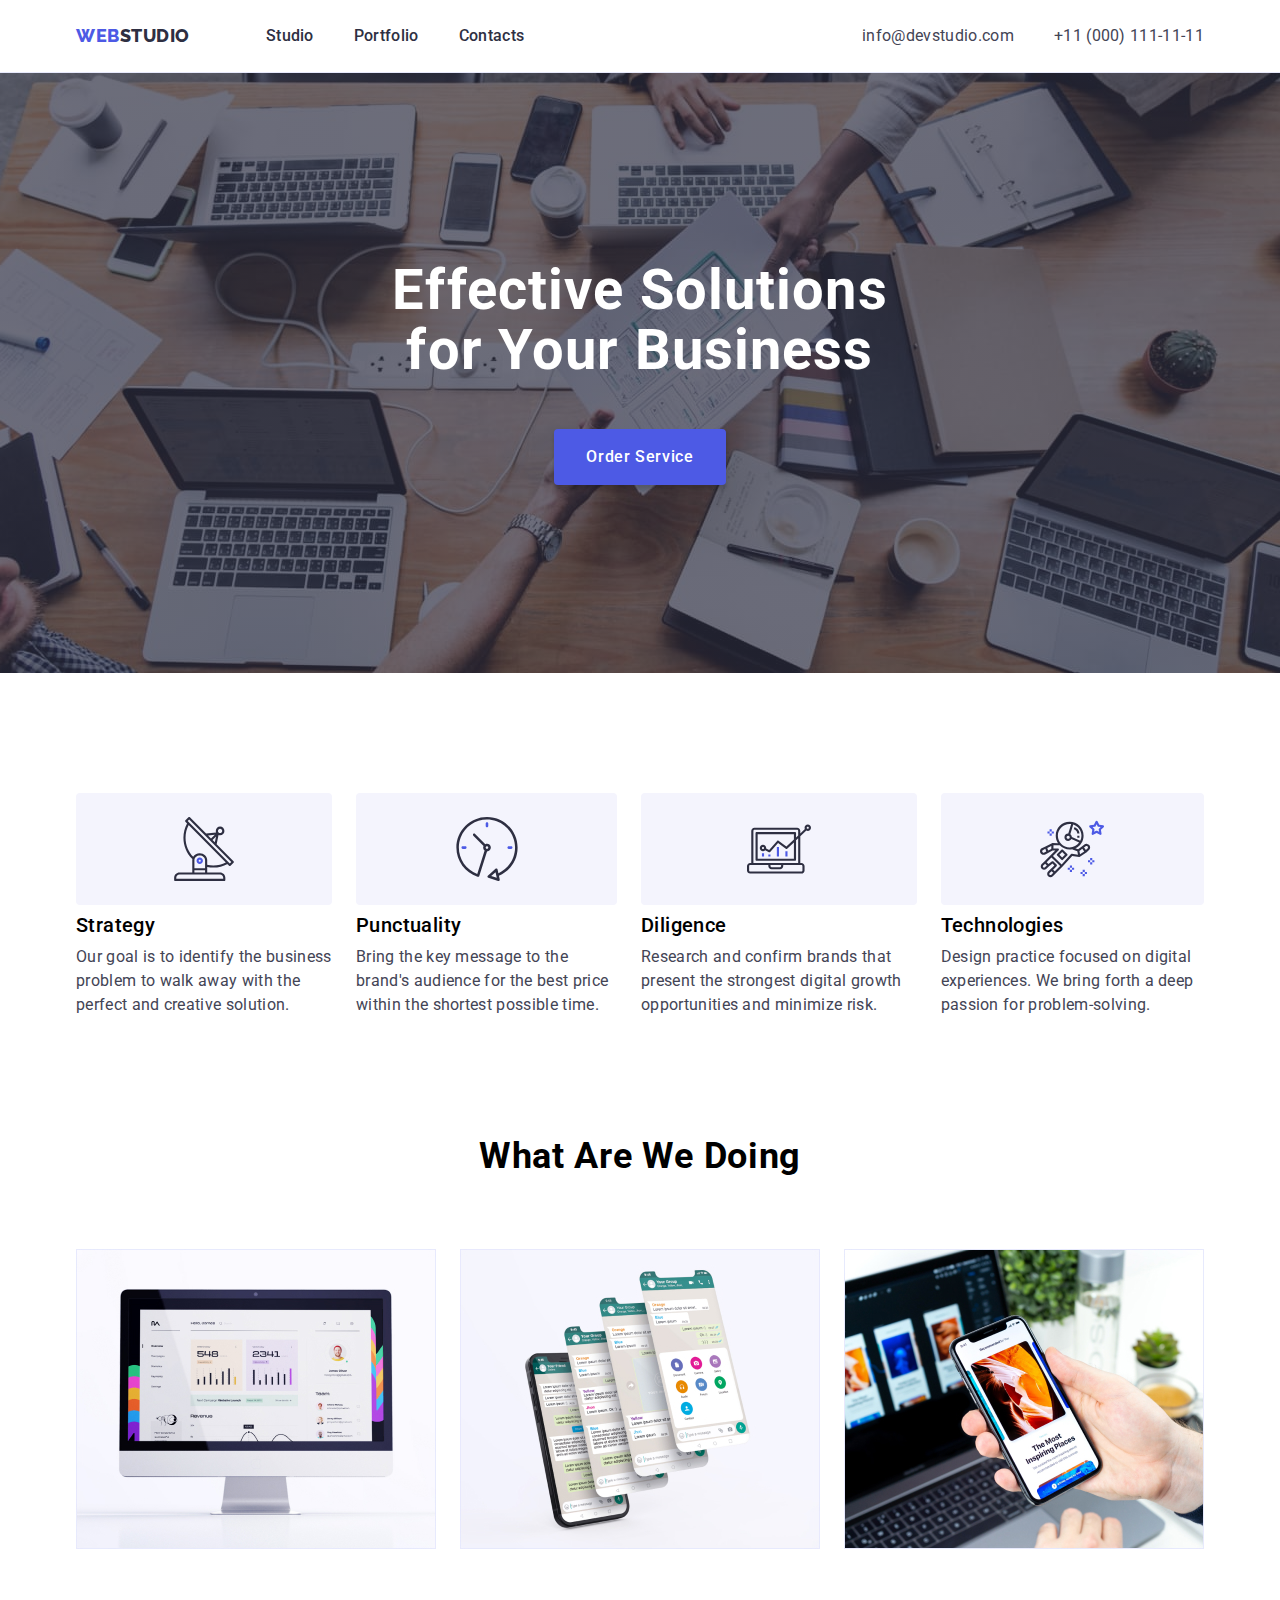
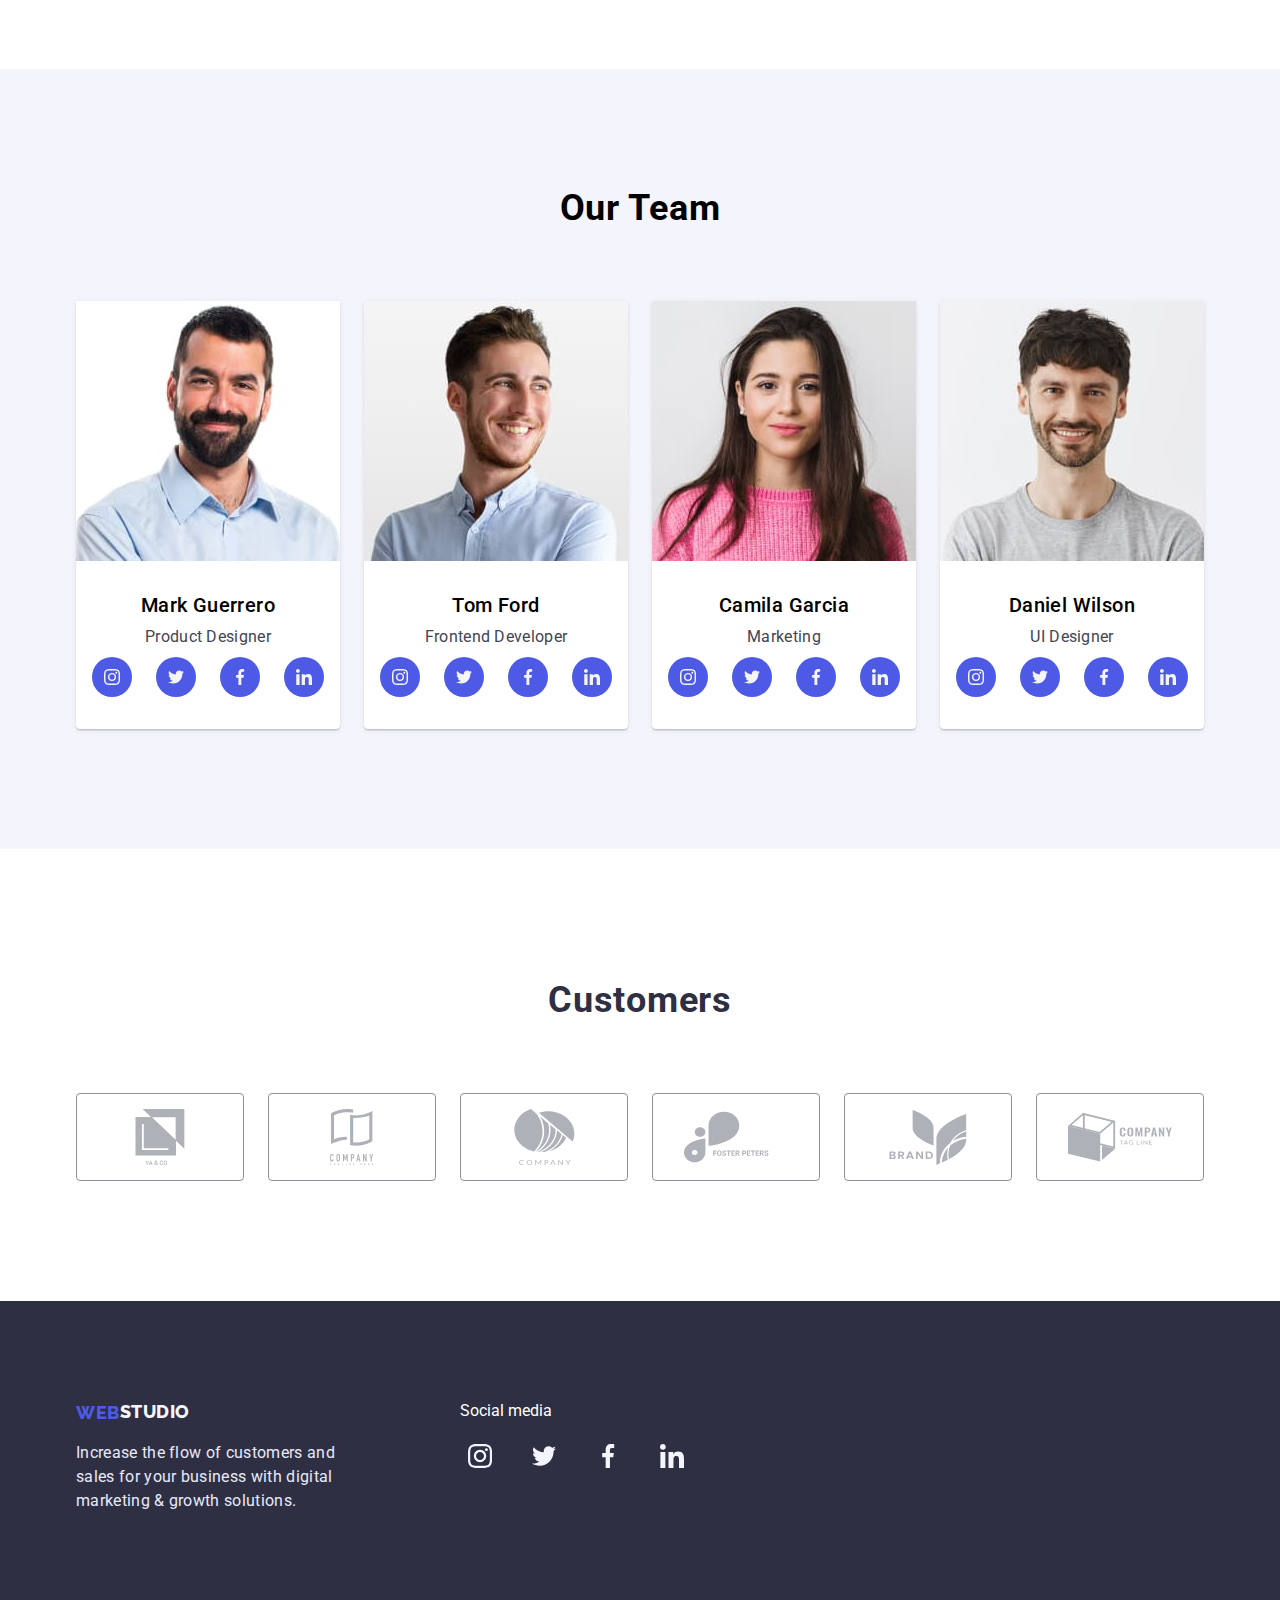
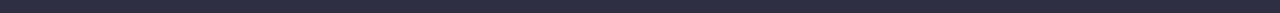
==== index.html @ 89490b19 "Copy" ====
<!DOCTYPE html>
<html lang="en">
  <head>
    <meta charset="UTF-8" />
    <meta http-equiv="X-UA-Compatible" content="IE=edge" />
    <meta name="viewport" content="width=device-width, initial-scale=1.0" />
    <title>Document</title>
    <link
      rel="stylesheet"
      href="node_modules/modern-normalize/modern-normalize.css"
    />
    <link rel="preconnect" href="https://fonts.googleapis.com" />
    <link rel="preconnect" href="https://fonts.gstatic.com" crossorigin />
    <link
      href="https://fonts.googleapis.com/css2?family=Raleway:wght@800&family=Roboto:wght@400;500;700&display=swap"
      rel="stylesheet"
    />
    <link rel="stylesheet" href="./css/styles.css" />
  </head>
  <body>
    <!--Шапка сайта-->
    <header class="header">
      <div class="container header-container">
        <!-- Navigation -->
        <nav class="header-nav">
          <!--Logo-->
          <a href="./index.html" class="header-logo link"
            >Web<span class="logo-studio">Studio</span></a
          >

          <ul class="header-list list">
            <li class="header-item">
              <a href="./index.html " class="header-link link">Studio</a>
            </li>
            <li class="header-item">
              <a href="./portfolio.html" class="header-link link">Portfolio</a>
            </li>
            <li class="header-item">
              <a href="" class="header-link link">Contacts</a>
            </li>
          </ul>
        </nav>

        <!--Contacts-->
        <address class="address">
          <ul class="header-contacts list">
            <!--Mail-->
            <li>
              <a href="mailto:info@devstudio.com" class="header-mail link"
                >info@devstudio.com</a
              >
            </li>
            <!--Tel-->
            <li>
              <a href="tel:+110001111111" class="header-tel link"
                >+11 (000) 111-11-11</a
              >
            </li>
          </ul>
        </address>
      </div>
    </header>

    <!--Уникальный контент-->
    <main>
      <!-- Hero section -->
      <section class="hero">
        <div class="container hero-container">
          <h1 class="hero-title">Effective Solutions for Your Business</h1>
          <button type="button" class="hero-button">Order Service</button>
        </div>
      </section>
      <!-- Information section -->
      <section class="info">
        <div class="container">
          <h2 class="info-title none">Plans</h2>
          <ul class="info-list">
            <li class="info-item list">
              <div class="info-block">
                <svg class="info-block-icon" width="64" height="64">
                  <use href="./images/icons.svg#icon-antenna"></use>
                </svg>
              </div>
              <h3 class="info-subtitle">Strategy</h3>
              <p class="info-text">
                Our goal is to identify the business problem to walk away with
                the perfect and creative solution.
              </p>
            </li>
            <li class="info-item list">
              <div class="info-block">
                <svg class="info-block-icon" width="64" height="64">
                  <use href="./images/icons.svg#icon-clock"></use>
                </svg>
              </div>
              <h3 class="info-subtitle">Punctuality</h3>
              <p class="info-text">
                Bring the key message to the brand's audience for the best price
                within the shortest possible time.
              </p>
            </li>
            <li class="info-item list">
              <div class="info-block">
                <svg class="info-block-icon" width="64" height="64">
                  <use href="./images/icons.svg#icon-diagram"></use>
                </svg>
              </div>
              <h3 class="info-subtitle">Diligence</h3>
              <p class="info-text">
                Research and confirm brands that present the strongest digital
                growth opportunities and minimize risk.
              </p>
            </li>
            <li class="info-item list">
              <div class="info-block">
                <svg class="info-block-icon" width="64" height="64">
                  <use href="./images/icons.svg#icon-astronaut"></use>
                </svg>
              </div>
              <h3 class="info-subtitle">Technologies</h3>
              <p class="info-text">
                Design practice focused on digital experiences. We bring forth a
                deep passion for problem-solving.
              </p>
            </li>
          </ul>
        </div>
      </section>
      <!--Информационный Блок 2-->
      <section class="examples">
        <div class="container">
          <h2 class="examples-title">What are we doing</h2>
          <ul class="examples-list list">
            <li><img src="./images/1.jpg" alt="Komp" width="360" /></li>
            <li><img src="./images/2.jpg" alt="Tel" width="360" /></li>
            <li><img src="./images/3.jpg" alt="KompTel" width="360" /></li>
          </ul>
        </div>
      </section>
      <!-- Our Team -->
      <section class="team">
        <div class="container">
          <h2 class="team-title">Our Team</h2>
          <ul class="team-list">
            <li class="team-item list">
              <img src="./images/mark.jpg" alt="Mark" width="264" />
              <div class="team-element">
                <h3 class="team-subtitle">Mark Guerrero</h3>
                <p class="team-slogan">Product Designer</p>
                <ul class="team-social-list list">
                  <li class="team-social-item">
                    <a href="" class="team-social-link link">
                      <svg class="team-social-icon" width="16" height="16">
                        <use href="./images/icons.svg#icon-instagram"></use>
                      </svg>
                    </a>
                  </li>
                  <li class="team-social-item">
                    <a href="" class="team-social-link link">
                      <svg class="team-social-icon" width="16" height="16">
                        <use href="./images/icons.svg#icon-twitter"></use>
                      </svg>
                    </a>
                  </li>
                  <li class="team-social-item">
                    <a href="" class="team-social-link link">
                      <svg class="team-social-icon" width="16" height="16">
                        <use href="./images/icons.svg#icon-facebook"></use>
                      </svg>
                    </a>
                  </li>
                  <li class="team-social-item">
                    <a href="" class="team-social-link link">
                      <svg class="team-social-icon" width="16" height="16">
                        <use href="./images/icons.svg#icon-linkedin"></use>
                      </svg>
                    </a>
                  </li>
                </ul>
              </div>
            </li>
            <li class="team-item list">
              <img src="./images/tom.jpg" alt="Tom" width="264" />
              <div class="team-element">
                <h3 class="team-subtitle">Tom Ford</h3>
                <p class="team-slogan">Frontend Developer</p>
                <ul class="team-social-list list">
                  <li class="team-social-item">
                    <a href="" class="team-social-link link">
                      <svg class="team-social-icon" width="16" height="16">
                        <use href="./images/icons.svg#icon-instagram"></use>
                      </svg>
                    </a>
                  </li>
                  <li class="team-social-item">
                    <a href="" class="team-social-link link">
                      <svg class="team-social-icon" width="16" height="16">
                        <use href="./images/icons.svg#icon-twitter"></use>
                      </svg>
                    </a>
                  </li>
                  <li class="team-social-item">
                    <a href="" class="team-social-link link">
                      <svg class="team-social-icon" width="16" height="16">
                        <use href="./images/icons.svg#icon-facebook"></use>
                      </svg>
                    </a>
                  </li>
                  <li class="team-social-item">
                    <a href="" class="team-social-link link">
                      <svg class="team-social-icon" width="16" height="16">
                        <use href="./images/icons.svg#icon-linkedin"></use>
                      </svg>
                    </a>
                  </li>
                </ul>
              </div>
            </li>
            <li class="team-item list">
              <img src="./images/camila.jpg" alt="Camila" width="264" />
              <div class="team-element">
                <h3 class="team-subtitle">Camila Garcia</h3>
                <p class="team-slogan">Marketing</p>
                <ul class="team-social-list list">
                  <li class="team-social-item">
                    <a href="" class="team-social-link link">
                      <svg class="team-social-icon" width="16" height="16">
                        <use href="./images/icons.svg#icon-instagram"></use>
                      </svg>
                    </a>
                  </li>
                  <li class="team-social-item">
                    <a href="" class="team-social-link link">
                      <svg class="team-social-icon" width="16" height="16">
                        <use href="./images/icons.svg#icon-twitter"></use>
                      </svg>
                    </a>
                  </li>
                  <li class="team-social-item">
                    <a href="" class="team-social-link link">
                      <svg class="team-social-icon" width="16" height="16">
                        <use href="./images/icons.svg#icon-facebook"></use>
                      </svg>
                    </a>
                  </li>
                  <li class="team-social-item">
                    <a href="" class="team-social-link link">
                      <svg class="team-social-icon" width="16" height="16">
                        <use href="./images/icons.svg#icon-linkedin"></use>
                      </svg>
                    </a>
                  </li>
                </ul>
              </div>
            </li>
            <li class="team-item list">
              <img src="./images/daniel.jpg" alt="Daniel" width="264" />
              <div class="team-element">
                <h3 class="team-subtitle">Daniel Wilson</h3>
                <p class="team-slogan">UI Designer</p>
                <ul class="team-social-list list">
                  <li class="team-social-item">
                    <a href="" class="team-social-link link">
                      <svg class="team-social-icon" width="16" height="16">
                        <use href="./images/icons.svg#icon-instagram"></use>
                      </svg>
                    </a>
                  </li>
                  <li class="team-social-item">
                    <a href="" class="team-social-link link">
                      <svg class="team-social-icon" width="16" height="16">
                        <use href="./images/icons.svg#icon-twitter"></use>
                      </svg>
                    </a>
                  </li>
                  <li class="team-social-item">
                    <a href="" class="team-social-link link">
                      <svg class="team-social-icon" width="16" height="16">
                        <use href="./images/icons.svg#icon-facebook"></use>
                      </svg>
                    </a>
                  </li>
                  <li class="team-social-item">
                    <a href="" class="team-social-link link">
                      <svg class="team-social-icon" width="16" height="16">
                        <use href="./images/icons.svg#icon-linkedin"></use>
                      </svg>
                    </a>
                  </li>
                </ul>
              </div>
            </li>
          </ul>
        </div>
      </section>
      <section class="castomers">
        <div class="castomers-container container">
          <h2 class="castomers-title">Customers</h2>
          <ul class="castomers-list list">
            <li class="castomers-item">
              <a href="" class="castomers-link link">
                <svg class="castomers-icon" width="104" height="56">
                  <use href="./images/icons.svg#icon-client-1"></use>
                </svg>
              </a>
            </li>
            <li class="castomers-item">
              <a href="" class="castomers-link link">
                <svg class="castomers-icon" width="104" height="56">
                  <use href="./images/icons.svg#icon-client-2"></use>
                </svg>
              </a>
            </li>
            <li class="castomers-item">
              <a href="" class="castomers-link link">
                <svg class="castomers-icon" width="104" height="56">
                  <use href="./images/icons.svg#icon-client-3"></use>
                </svg>
              </a>
            </li>
            <li class="castomers-item">
              <a href="" class="castomers-link link">
                <svg class="castomers-icon" width="104" height="56">
                  <use href="./images/icons.svg#icon-client-4"></use>
                </svg>
              </a>
            </li>
            <li class="castomers-item">
              <a href="" class="castomers-link link">
                <svg class="castomers-icon" width="104" height="56">
                  <use href="./images/icons.svg#icon-client-5"></use>
                </svg>
              </a>
            </li>
            <li class="castomers-item">
              <a href="" class="castomers-link link">
                <svg class="castomers-icon" width="104" height="56">
                  <use href="./images/icons.svg#icon-client-6"></use>
                </svg>
              </a>
            </li>
          </ul>
        </div>
      </section>
    </main>
    <!--Подвал-->
    <footer class="footer">
      <!--Logo-->
      <div class="footer-container container">
        <div class="footer-conytainer">
          <a href="./index.html" class="footer-logo link"
            >Web<span class="footer-logo-studio">Studio</span></a
          >
          <p class="footer-slogan">
            Increase the flow of customers and sales for your business with
            digital marketing & growth solutions.
          </p>
        </div>
        <div class="footer-container-2">
          <p class="footer-title">Social media</p>
          <ul class="footer-list list">
            <li class="footer-item">
              <a href="" class="footer-link link">
                <svg class="footer-icon">
                  <use
                    href="./images/icons.svg#icon-instagram"
                    width="24"
                    height="24"
                  ></use>
                </svg>
              </a>
            </li>
            <li class="footer-item">
              <a href="" class="footer-link link">
                <svg class="footer-icon">
                  <use
                    href="./images/icons.svg#icon-twitter"
                    width="24"
                    height="24"
                  ></use>
                </svg>
              </a>
            </li>
            <li class="footer-item">
              <a href="" class="footer-link link">
                <svg class="footer-icon">
                  <use
                    href="./images/icons.svg#icon-facebook"
                    width="24"
                    height="24"
                  ></use>
                </svg>
              </a>
            </li>
            <li class="footer-item">
              <a href="" class="footer-link link">
                <svg class="footer-icon">
                  <use
                    href="./images/icons.svg#icon-linkedin"
                    width="24"
                    height="24"
                  ></use>
                </svg>
              </a>
            </li>
          </ul>
        </div>
      </div>
    </footer>
  </body>
</html>
---- css/styles.css ----
:root {
  --logo-color: #4d5ae5;
  --text-color: #2e2f42;
  --text-mini-color: #434455;
  --dop-color: #404bbf;
  --white-color: #ffffff;
}
body {
  /* font-family: "Raleway", sans-serif; */
  font-family: "Roboto", sans-serif;
  font-size: 16px;
  /* color: #2e2f42; */
  margin: 0;
  padding: 0;
  border: 0;
}
ul {
  padding: 0;
}
img {
  display: block;
}
h1,
h2,
h3,
h4,
h5,
h6,
p {
  margin: 0;
}
.container {
  width: 1128px;
  margin: 0 auto;
}
.none {
  padding: 0;
  margin: 0;
  max-width: 0;
  max-height: 0;
  color: #ffffff;
}
.header {
  background-color: var(--white-color);
  padding: 24px 0;
  border-bottom: 1px solid #e7e9fc;
}
.header-container {
  display: flex;
  align-items: center;
}
.header-nav {
  display: flex;
  align-items: center;
}
.list {
  list-style: none;
  margin: 0;
}
.link {
  text-decoration: none;
}
.header-logo {
  font-family: "Raleway";
  /* font-style: normal; */
  font-weight: 800;
  font-size: 18px;
  line-height: 1.33;
  display: flex;
  align-items: center;
  letter-spacing: 0.03em;
  text-transform: uppercase;
  color: var(--logo-color);
  margin-right: 76px;
}
.logo-studio {
  /* font-family: 'Raleway'; */
  /* font-style: normal; */
  /* font-weight: 800; */
  /* font-size: 18px; */
  /* line-height: 1.33; */
  /* display: flex;
    align-items: center; */
  /* letter-spacing: 0.03em; */
  /* text-transform: uppercase; */
  color: var(--text-color);
}
.header-list {
  margin: 0;
  display: flex;
  gap: 40px;
}
.header-item {
}
.header-link {
  /* font-family: "Roboto";
	font-style: normal; */
  font-weight: 500;
  font-size: 16px;
  line-height: 1.5;
  letter-spacing: 0.02em;
  color: var(--text-color);
}
.header-link:hover,
.header-link:focus {
  color: var(--dop-color);
}
.header-mail {
  /* font-family: "Roboto"; */
  font-style: normal;
  font-weight: 400;
  font-size: 16px;
  line-height: 1.5;
  letter-spacing: 0.02em;
  color: var(--text-mini-color);
}
.header-mail:hover,
.header-mail:focus {
  color: var(--dop-color);
}
.header-tel {
  /* font-family: "Roboto"; */
  font-style: normal;
  /* font-weight: 400; */
  font-size: 16px;
  line-height: 1.5;
  letter-spacing: 0.02em;
  color: var(--text-mini-color);
}
/* .header-tel:hover, .header-tel:focus {
    color: #404BBF;
} */
.address {
  margin-left: auto;
}
.header-contacts {
  margin: 0;
  display: flex;
  gap: 40px;
}
.hero {
  padding: 188px 0;
  background-image: linear-gradient(
      rgba(46, 47, 66, 0.7),
      rgba(46, 47, 66, 0.7)
    ),
    url(../images/people-office.jpg);
  /* background-color: rgba(46, 47, 66, 0.7); */
  background-repeat: no-repeat;
  background-position: center;
  /* background-size: auto; */
  max-width: 1440px;
  margin: 0 auto;
  background-size: cover;
}
.hero-container {
  display: flex;
  align-items: center;
  flex-direction: column;
}
.hero-title {
  /* font-family: 'Roboto'; */
  /* font-style: normal; */
  font-weight: 700;
  font-size: 56px;
  line-height: 1.07;
  text-align: center;
  letter-spacing: 0.02em;
  color: var(--white-color);
  width: 496px;
  height: 120px;
  margin: 0 0 48px 0;
}
.hero-button {
  font-family: "Roboto";
  /* font-style: normal; */
  font-weight: 500;
  font-size: 16px;
  line-height: 1.5;
  /* display: flex; */
  /* align-items: center; */
  letter-spacing: 0.04em;
  color: var(--white-color);
  /* display: flex; */
  /* flex-direction: row; */
  /* align-items: flex-start; */
  padding: 16px 32px;
  gap: 10px;
  /* position: absolute; */
  /* width: 169px;
    height: 56px;
    left: 636px;
    top: 428px; */
  background: var(--logo-color);
  box-shadow: 0px 4px 4px rgba(0, 0, 0, 0.15);
  border-radius: 4px;
  border: 0;
}
.hero-button:hover,
.hero-button:focus {
  background: var(--dop-color);
}
.info {
  padding: 120px 0 0 0;
}
.info-title {
}
.info-list {
  margin: 0;
  display: flex;
  gap: 24px;
}
.info-item {
}
.info-block {
  background: #f4f4fd;
  border-radius: 4px;
  display: flex;
  justify-content: center;
  align-items: center;
}
.info-block-icon {
  height: 112px;
}
.info-subtitle {
  /* font-family: 'Roboto';
    font-style: normal; */
  font-weight: 500;
  font-size: 20px;
  line-height: 1.2;
  letter-spacing: 0.02em;
  /* color: #2E2F42; */
  margin: 0;
  margin-bottom: 8px;
  margin-top: 8px;
}
.info-text {
  /* font-family: 'Roboto';
    font-style: normal; */
  /* font-weight: 400; */
  font-size: 16px;
  line-height: 1.5;
  letter-spacing: 0.02em;
  color: var(--text-mini-color);
  margin: 0;
}
.examples {
  padding: 120px 0;
}
.examples-title {
  /* font-family: 'Roboto';
    font-style: normal; */
  /* font-weight: 700; */
  font-size: 36px;
  line-height: 1.11;
  text-align: center;
  letter-spacing: 0.02em;
  text-transform: capitalize;
  /* color: #2E2F42; */
  margin: 0 0 72px 0;
}
.examples-list {
  display: flex;
  gap: 24px;
}
.team {
  padding: 120px 0;
  background-color: #f4f4fd;
}
.team-title {
  /* font-family: 'Roboto';
    font-style: normal; */
  /* font-weight: 700; */
  font-size: 36px;
  line-height: 1.11;
  text-align: center;
  letter-spacing: 0.02em;
  text-transform: capitalize;
  margin-bottom: 72px;
  margin-top: 0;
}
.team-list {
  display: flex;
  gap: 24px;
  margin: 0;
}
.team-item {
  margin: 0;
  background: #ffffff;
  box-shadow: 0px 1px 6px rgba(46, 47, 66, 0.08),
    0px 1px 1px rgba(46, 47, 66, 0.16), 0px 2px 1px rgba(46, 47, 66, 0.08);
  border-radius: 0px 0px 4px 4px;
}
.team-element {
  padding: 32px 0;
}
.team-subtitle {
  /* font-family: 'Roboto';
    font-style: normal; */
  font-weight: 500;
  font-size: 20px;
  line-height: 1.2;
  text-align: center;
  letter-spacing: 0.02em;
  /* color: #2E2F42; */
  margin: 0;
  margin-bottom: 8px;
}
.team-slogan {
  /* font-family: 'Roboto';
    font-style: normal; */
  /* font-weight: 400; */
  font-size: 16px;
  line-height: 1.5;
  text-align: center;
  letter-spacing: 0.02em;
  color: var(--text-mini-color);
  margin: 0;
  margin-top: 8px;
  margin-bottom: 8px;
}
.team-social-list {
  display: flex;
  justify-content: center;
  gap: 24px;
}
.team-social-item {
  width: 40px;
  height: 40px;
}
.team-social-link {
  display: flex;
  justify-content: center;
  align-items: center;
  width: 100%;
  height: 100%;
  border-radius: 50%;
  background-color: #4d5ae5;
}
.team-social-link:hover,
.team-social-link:focus {
  background-color: #404bbf;
}
.team-social-icon {
}
.castomers {
  padding: 130px 0 120px;
  background-color: var(--white-color);
}
.castomers-container {
}
.castomers-title {
  margin-bottom: 72px;
  display: flex;
  justify-content: center;
  /* font-family: "Roboto"; */
  /* font-style: normal; */
  /* font-weight: 700; */
  font-size: 36px;
  line-height: 1, 11;
  text-align: center;
  letter-spacing: 0.02em;
  text-transform: capitalize;
  color: #2e2f42;
}
.castomers-list {
  display: flex;
  justify-content: center;
  gap: 24px;
}
.castomers-item {
  width: 168px;
  height: 88px;
  border: 1px solid #8e8f99;
  border-radius: 4px;
  box-sizing: border-box;
}
.castomers-item:hover,
.castomers-item:focus {
  border: 1px solid #404bbf;
}
.castomers-link {
  display: flex;
  justify-content: center;
  align-items: center;
  width: 100%;
  height: 100%;
  fill: #afb1b8;
}
.castomers-link:hover,
.castomers-link:focus {
  color: #404bbf;
  fill: #404bbf;
}
.castomers-icon {
}
.section {
  padding: 96px 0 120px 0;
}
.section-title {
  margin: 0;
  padding: 0;
}
.section-list {
  margin: 0;
  display: flex;
  justify-content: center;
  gap: 24px;
}
.section-item {
  /* font-family: 'Roboto';
    font-style: normal; */
  font-weight: 500;
  font-size: 16px;
  line-height: 1.5;
  /* display: flex; */
  align-items: center;
  text-align: center;
  letter-spacing: 0.04em;
  color: var(--logo-color);
}
.section-button {
  font-family: "Roboto";
  /* font-style: normal; */
  font-weight: 500;
  font-size: 16px;
  line-height: 1.5;
  /* display: flex;
    align-items: center;
    text-align: center;
    letter-spacing: 0.04em; */
  color: var(--logo-color);
  /* display: flex; */
  flex-direction: row;
  justify-content: center;
  align-items: center;
  padding: 12px 24px;
  /* width: 116px;
    height: 48px; */
  background: #f4f4fd;
  border: 1px solid #e7e9fc;
  border-radius: 4px;
  /* flex: none;
    order: 1;
    flex-grow: 0; */
}
.section-button:hover,
.section-button:focus {
  color: var(--white-color);
  border: 1px solid var(--dop-color);
  background: var(--dop-color);
  box-shadow: 0px 3px 1px rgba(0, 0, 0, 0.1), 0px 2px 1px rgba(0, 0, 0, 0.08), 0px 2px 2px rgba(0, 0, 0, 0.12);
}
.section-items {
  margin: 0;
  display: flex;
  flex-wrap: wrap;
  gap: 48px 24px;
  margin-top: 72px;
}
.section-items-element {
  padding: 32px 0 32px 16px;
  border-left: 1px solid #e7e9fc;
  border-bottom: 1px solid #e7e9fc;
  border-right: 1px solid #e7e9fc;
}
.section-items-item {
  /* background: var(--white-color);
  box-shadow: 0px 1px 6px rgba(46, 47, 66, 0.08); */
}
.section-items-item:hover,
.section-items-item:focus {
  /* background: var(--white-color);
  box-shadow: 0px 1px 6px rgba(46, 47, 66, 0.08),
    0px 1px 1px rgba(46, 47, 66, 0.16), 0px 2px 1px rgba(46, 47, 66, 0.08); */
}
.section-items-item-link {
}
.section-items-item-link:hover,
.section-items-item-link:focus {
  /* background: var(--white-color); */
  box-shadow: 0px 1px 6px rgba(46, 47, 66, 0.08),
    0px 1px 1px rgba(46, 47, 66, 0.16), 0px 2px 1px rgba(46, 47, 66, 0.08);
}
.sectionitems-item-link-container {
  background: var(--white-color);
  box-shadow: 0px 1px 6px rgba(46, 47, 66, 0.08)
}
.sectionitems-item-link-container:hover,
.sectionitems-item-link-container:focus {
  background: var(--white-color);
  box-shadow: 0px 1px 6px rgba(46, 47, 66, 0.08),
    0px 1px 1px rgba(46, 47, 66, 0.16), 0px 2px 1px rgba(46, 47, 66, 0.08);
}
.section-items-item-title {
  /* font-family: 'Roboto'; */
  /* font-style: normal; */
  font-weight: 500;
  font-size: 20px;
  line-height: 1.2;
  letter-spacing: 0.02em;
  color: var(--text-color);
  padding: 0;
  margin: 0 0 8px 0;
}
.section-desc {
  /* font-family: 'Roboto'; */
  /* font-style: normal; */
  /* font-weight: 400; */
  /* font-size: 16px; */
  line-height: 1.5;
  letter-spacing: 0.02em;
  color: var(--text-mini-color);
  padding: 0;
}
.footer {
  background: var(--text-color);
  padding: 100px 0;
}
.footer-slogan {
  /* font-family: 'Roboto';
    font-style: normal; */
  font-weight: 400;
  font-size: 16px;
  line-height: 1.5;
  letter-spacing: 0.02em;
  color: #e7e9fc;
  width: 264px;
  margin: 16px 0 0;
  padding: 0;
}
.footer-logo {
  font-family: "Raleway";
  /* font-style: normal; */
  font-weight: 800;
  font-size: 18px;
  line-height: 1.33;
  display: flex;
  align-items: center;
  letter-spacing: 0.03em;
  text-transform: uppercase;
  color: var(--logo-color);
  padding: 0;
}
.footer-logo-studio {
  font-family: "Raleway";
  /* font-style: normal; */
  font-weight: 800;
  font-size: 18px;
  line-height: 1.16;
  /* display: flex; */
  align-items: center;
  letter-spacing: 0.03em;
  text-transform: uppercase;
  color: #f4f4fd;
}
.footer-container {
  display: flex;
  gap: 120px;
}
.footer-container-2 {
}
.footer-title {
  /* font-family: "Roboto"; */
  /* font-style: normal; */
  /* font-weight: 500; */
  font-size: 16px;
  line-height: 1, 5;
  /* letter-spacing: 0.02em; */
  color: var(--white-color);
  margin-bottom: 16px;
}
.footer-list {
  display: flex;
  justify-content: center;
  gap: 24px;
}
.footer-item {
  height: 40;
  width: 40;
}
.footer-link {
  display: flex;
  justify-content: center;
  align-items: center;
  width: 40px;
  height: 40px;
  border-radius: 50%;
  /* background-color: var(--logo-color); */
}
.footer-link:hover,
.footer-link:focus {
  background-color: #31d0aa;
}
.footer-icon {
  width: 24px;
  height: 24px;
}
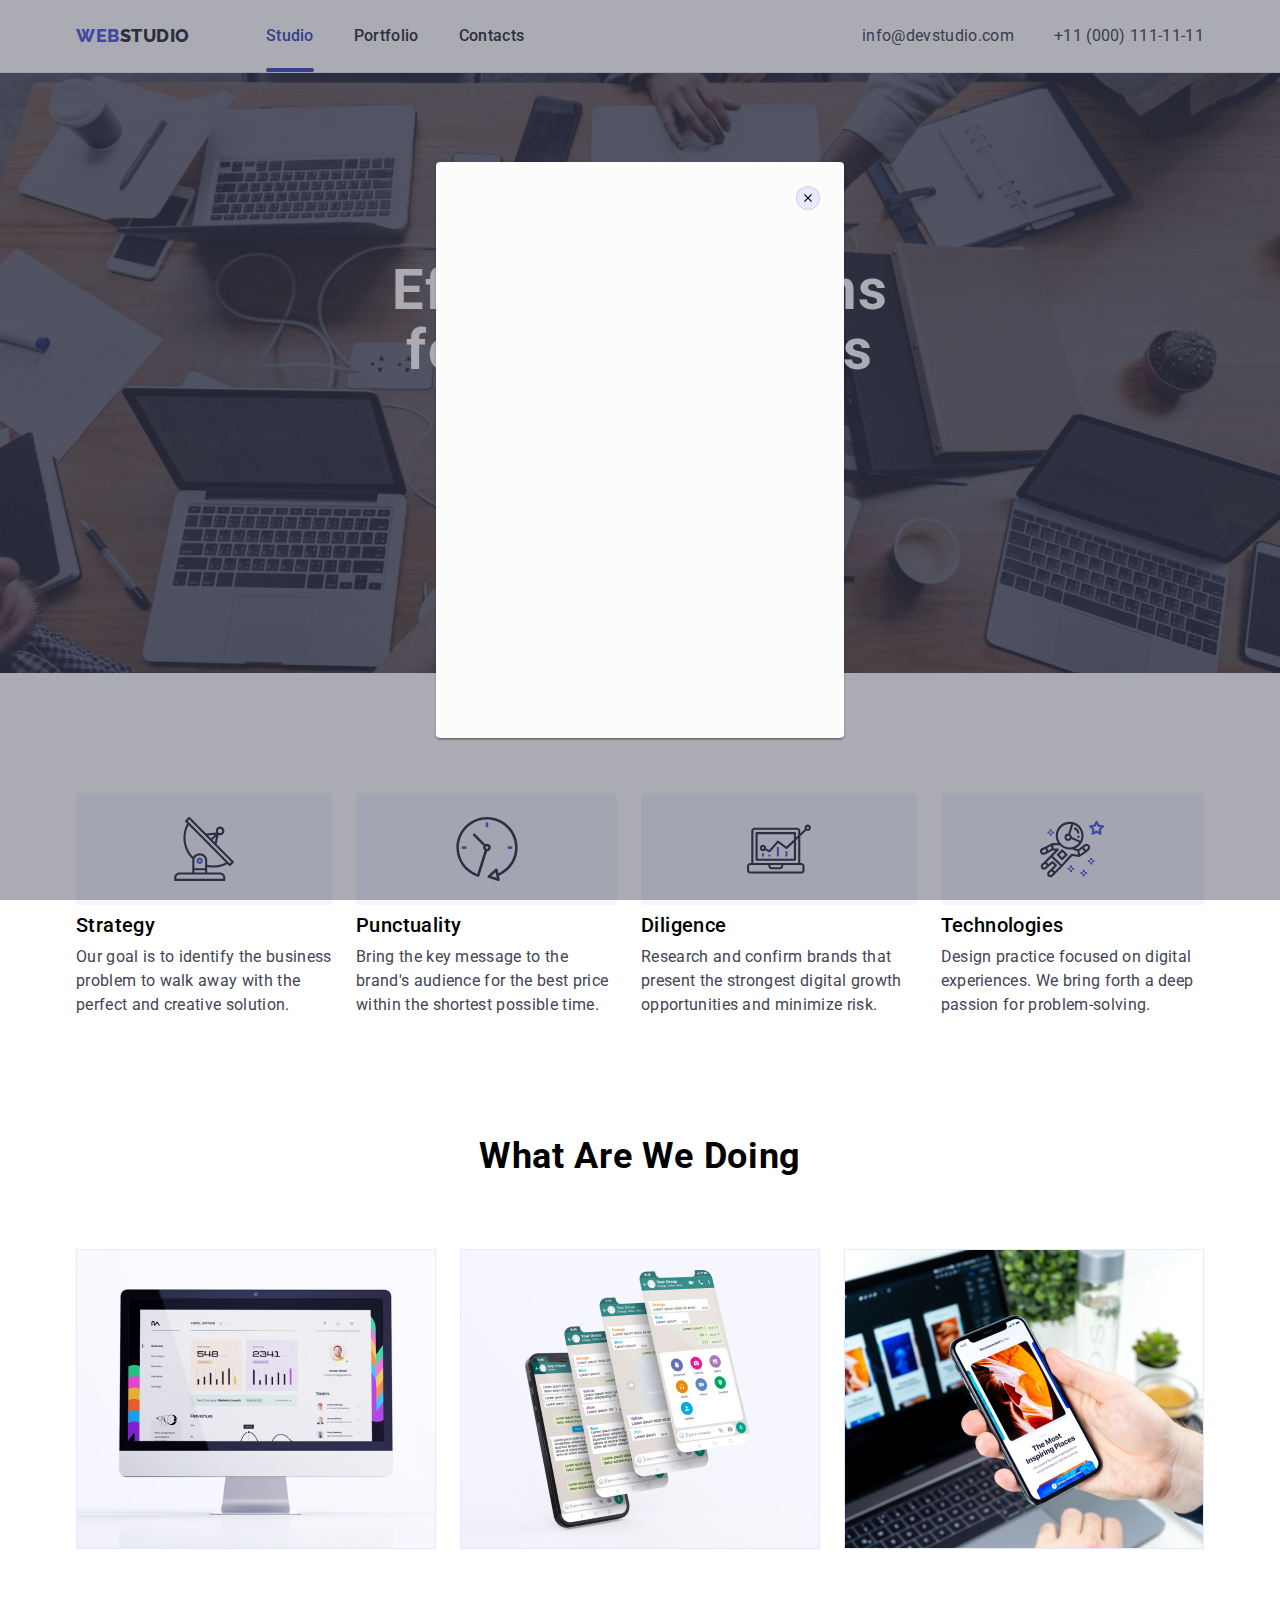
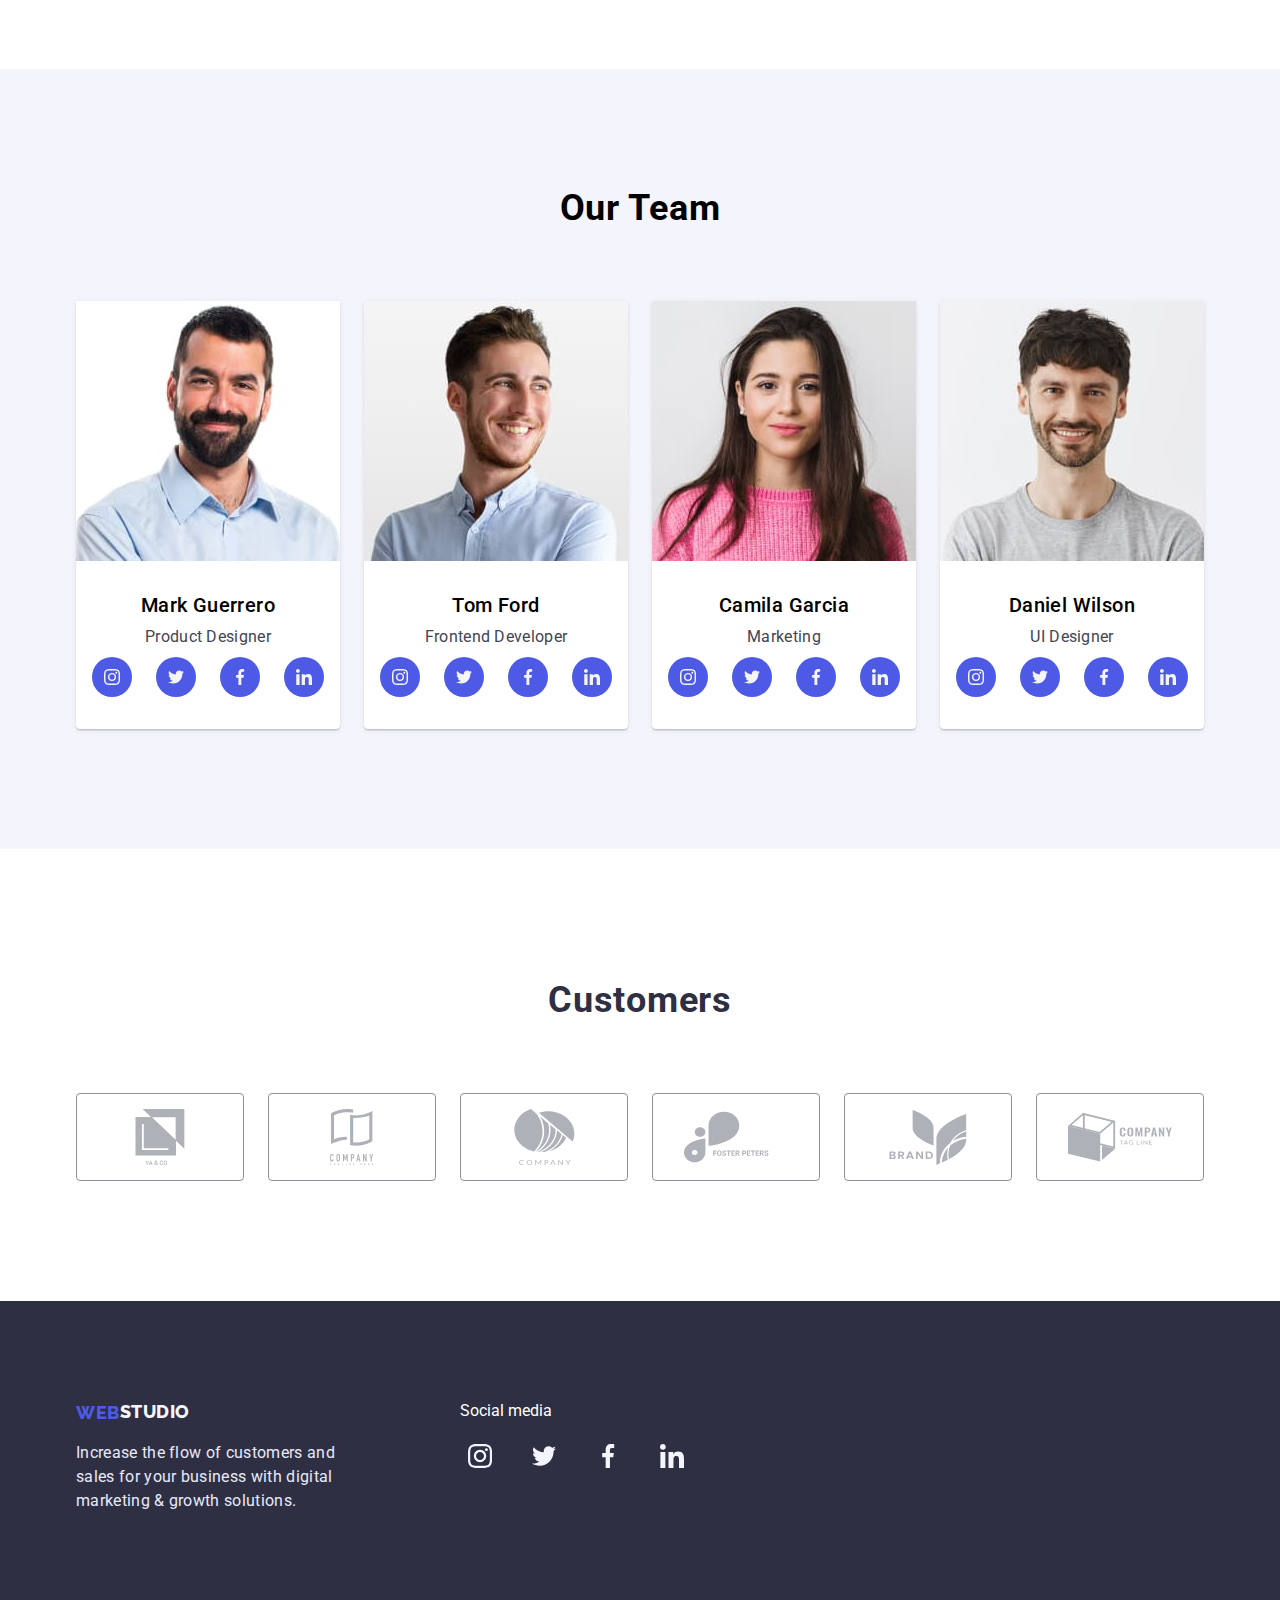
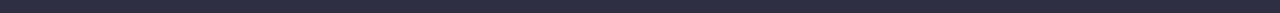
==== commit 787f1f71: "update" ====
--- a/index.html
+++ b/index.html
@@ -30,7 +30,7 @@
 
           <ul class="header-list list">
             <li class="header-item">
-              <a href="./index.html " class="header-link link">Studio</a>
+              <a href="./index.html " class="header-link link active">Studio</a>
             </li>
             <li class="header-item">
               <a href="./portfolio.html" class="header-link link">Portfolio</a>
@@ -67,7 +67,9 @@
       <section class="hero">
         <div class="container hero-container">
           <h1 class="hero-title">Effective Solutions for Your Business</h1>
-          <button type="button" class="hero-button">Order Service</button>
+          <button type="button" data-modal-open class="hero-button">
+            Order Service
+          </button>
         </div>
       </section>
       <!-- Information section -->
@@ -407,5 +409,20 @@
         </div>
       </div>
     </footer>
+    <div class="backdrop" data-modal>
+      <div class="modal">
+        <button type="button" data-modal-close class="modal-close">
+          <svg class="modal-close-svg">
+            <use
+              href="./images/icons.svg#icon-close"
+              width="8"
+              height="8"
+            ></use>
+          </svg>
+        </button>
+      </div>
+    </div>
+
+    <script src="./js/modal.js"></script>
   </body>
 </html>
--- a/css/styles.css
+++ b/css/styles.css
@@ -19,6 +19,8 @@
 }
 img {
   display: block;
+  width: 100%;
+  height: auto;
 }
 h1,
 h2,
@@ -39,6 +41,9 @@
   max-width: 0;
   max-height: 0;
   color: #ffffff;
+  visibility: hidden;
+  opacity: 0;
+  pointer-events: none;
 }
 .header {
   background-color: var(--white-color);
@@ -100,10 +105,41 @@
   line-height: 1.5;
   letter-spacing: 0.02em;
   color: var(--text-color);
+  position: relative;
 }
 .header-link:hover,
 .header-link:focus {
   color: var(--dop-color);
+  transition-property: color;
+  transition-duration: 250ms;
+  transition-timing-function: cubic-bezier(0.4, 0, 0.2, 1);
+}
+.active {
+  color: var(--dop-color);
+}
+.header-link.active::after {
+  content: "";
+  width: 100%;
+  height: 4px;
+  background-color: var(--dop-color);
+  left: 0;
+  bottom: 24;
+  position: absolute;
+  display: block;
+  border-radius: 2px;
+  transition: var(--dop-color);
+  margin-top: 20px;
+  /* content: "";
+  width: 100%;
+  height: 4px;
+  background-color: var(--dop-color);
+  left: 0;
+  bottom: 24;
+  position: absolute;
+  display: block;
+  border-radius: 2px;
+  transition: var(--dop-color);
+  margin-top: 20px; */
 }
 .header-mail {
   /* font-family: "Roboto"; */
@@ -117,6 +153,9 @@
 .header-mail:hover,
 .header-mail:focus {
   color: var(--dop-color);
+  transition-property: color;
+  transition-duration: 250ms;
+  transition-timing-function: cubic-bezier(0.4, 0, 0.2, 1);
 }
 .header-tel {
   /* font-family: "Roboto"; */
@@ -199,6 +238,9 @@
 .hero-button:hover,
 .hero-button:focus {
   background: var(--dop-color);
+  transition-property: background-color;
+  transition-duration: 250ms;
+  transition-timing-function: cubic-bezier(0.4, 0, 0.2, 1);
 }
 .info {
   padding: 120px 0 0 0;
@@ -340,6 +382,9 @@
 .team-social-link:hover,
 .team-social-link:focus {
   background-color: #404bbf;
+  transition-property: background-color;
+  transition-duration: 250ms;
+  transition-timing-function: cubic-bezier(0.4, 0, 0.2, 1);
 }
 .team-social-icon {
 }
@@ -378,6 +423,9 @@
 .castomers-item:hover,
 .castomers-item:focus {
   border: 1px solid #404bbf;
+  transition-property: border;
+  transition-duration: 250ms;
+  transition-timing-function: cubic-bezier(0.4, 0, 0.2, 1);
 }
 .castomers-link {
   display: flex;
@@ -391,6 +439,9 @@
 .castomers-link:focus {
   color: #404bbf;
   fill: #404bbf;
+  transition-property: color fill;
+  transition-duration: 250ms;
+  transition-timing-function: cubic-bezier(0.4, 0, 0.2, 1);
 }
 .castomers-icon {
 }
@@ -449,7 +500,11 @@
   color: var(--white-color);
   border: 1px solid var(--dop-color);
   background: var(--dop-color);
-  box-shadow: 0px 3px 1px rgba(0, 0, 0, 0.1), 0px 2px 1px rgba(0, 0, 0, 0.08), 0px 2px 2px rgba(0, 0, 0, 0.12);
+  box-shadow: 0px 3px 1px rgba(0, 0, 0, 0.1), 0px 2px 1px rgba(0, 0, 0, 0.08),
+    0px 2px 2px rgba(0, 0, 0, 0.12);
+  transition-property: color border background-color box-shadow;
+  transition-duration: 250ms;
+  transition-timing-function: cubic-bezier(0.4, 0, 0.2, 1);
 }
 .section-items {
   margin: 0;
@@ -464,6 +519,15 @@
   border-bottom: 1px solid #e7e9fc;
   border-right: 1px solid #e7e9fc;
 }
+.section-items-element:hover,
+.section-items-element:focus {
+  border-left: 1px solid var(--white-color);
+  border-bottom: 1px solid var(--white-color);
+  border-right: 1px solid var(--white-color);
+  transition-property: border;
+  transition-duration: 250ms;
+  transition-timing-function: cubic-bezier(0.4, 0, 0.2, 1);
+}
 .section-items-item {
   /* background: var(--white-color);
   box-shadow: 0px 1px 6px rgba(46, 47, 66, 0.08); */
@@ -479,18 +543,21 @@
 .section-items-item-link:hover,
 .section-items-item-link:focus {
   /* background: var(--white-color); */
-  box-shadow: 0px 1px 6px rgba(46, 47, 66, 0.08),
-    0px 1px 1px rgba(46, 47, 66, 0.16), 0px 2px 1px rgba(46, 47, 66, 0.08);
+  /* box-shadow: 0px 1px 6px rgba(46, 47, 66, 0.08),
+    0px 1px 1px rgba(46, 47, 66, 0.16), 0px 2px 1px rgba(46, 47, 66, 0.08); */
 }
 .sectionitems-item-link-container {
   background: var(--white-color);
-  box-shadow: 0px 1px 6px rgba(46, 47, 66, 0.08)
+  box-shadow: 0px 1px 6px rgba(46, 47, 66, 0.08);
 }
 .sectionitems-item-link-container:hover,
 .sectionitems-item-link-container:focus {
   background: var(--white-color);
   box-shadow: 0px 1px 6px rgba(46, 47, 66, 0.08),
     0px 1px 1px rgba(46, 47, 66, 0.16), 0px 2px 1px rgba(46, 47, 66, 0.08);
+  transition-property: backhround-color box-shadow;
+  transition-duration: 250ms;
+  transition-timing-function: cubic-bezier(0.4, 0, 0.2, 1);
 }
 .section-items-item-title {
   /* font-family: 'Roboto'; */
@@ -502,6 +569,32 @@
   color: var(--text-color);
   padding: 0;
   margin: 0 0 8px 0;
+}
+.section-items-wrap {
+  position: relative;
+  overflow: hidden;
+}
+.section-items-item:hover .section-items-item-overlay {
+  transform: translateY(0);
+}
+.section-items-item-overlay {
+  /* font-family: "Roboto";
+  font-style: normal;
+  font-weight: 400; */
+  font-size: 16px;
+  line-height: 1.5;
+  letter-spacing: 0.02em;
+  color: #f4f4fd;
+  background: #4d5ae5;
+  width: 296px;
+  height: 220px;
+  padding: 40px 32px;
+  position: absolute;
+  top: 0;
+  left: 0;
+  transform: translateY(100%);
+  transition-duration: 250ms;
+  overflow: auto;
 }
 .section-desc {
   /* font-family: 'Roboto'; */
@@ -591,8 +684,52 @@
 .footer-link:hover,
 .footer-link:focus {
   background-color: #31d0aa;
+  transition-property: background-color;
+  transition-duration: 250ms;
+  transition-timing-function: cubic-bezier(0.4, 0, 0.2, 1);
 }
 .footer-icon {
   width: 24px;
   height: 24px;
 }
+.backdrop {
+  width: 100%;
+  height: 100%;
+  background: rgba(46, 47, 66, 0.4);
+  position: fixed;
+  top: 0;
+  left: 0;
+}
+.modal {
+  width: 408px;
+  height: 576px;
+  position: absolute;
+  left: 50%;
+  top: 50%;
+  transform: translate(-50%, -50%);
+  background: #fcfcfc;
+  box-shadow: 0px 1px 1px rgba(0, 0, 0, 0.14), 0px 1px 3px rgba(0, 0, 0, 0.12),
+    0px 2px 1px rgba(0, 0, 0, 0.2);
+  border-radius: 4px;
+}
+.modal-close-svg {
+  width: 8px;
+  height: 8px;
+}
+.modal-close {
+  width: 24px;
+  height: 24px;
+  background: #e7e9fc;
+  border: 1px solid rgba(0, 0, 0, 0.1);
+  display: flex;
+  justify-content: center;
+  align-items: center;
+  border-radius: 50%;
+  margin: 24px;
+  margin-left: auto;
+}
+.is-hidden {
+  opacity: 0;
+  visibility: hidden;
+  pointer-events: none;
+}
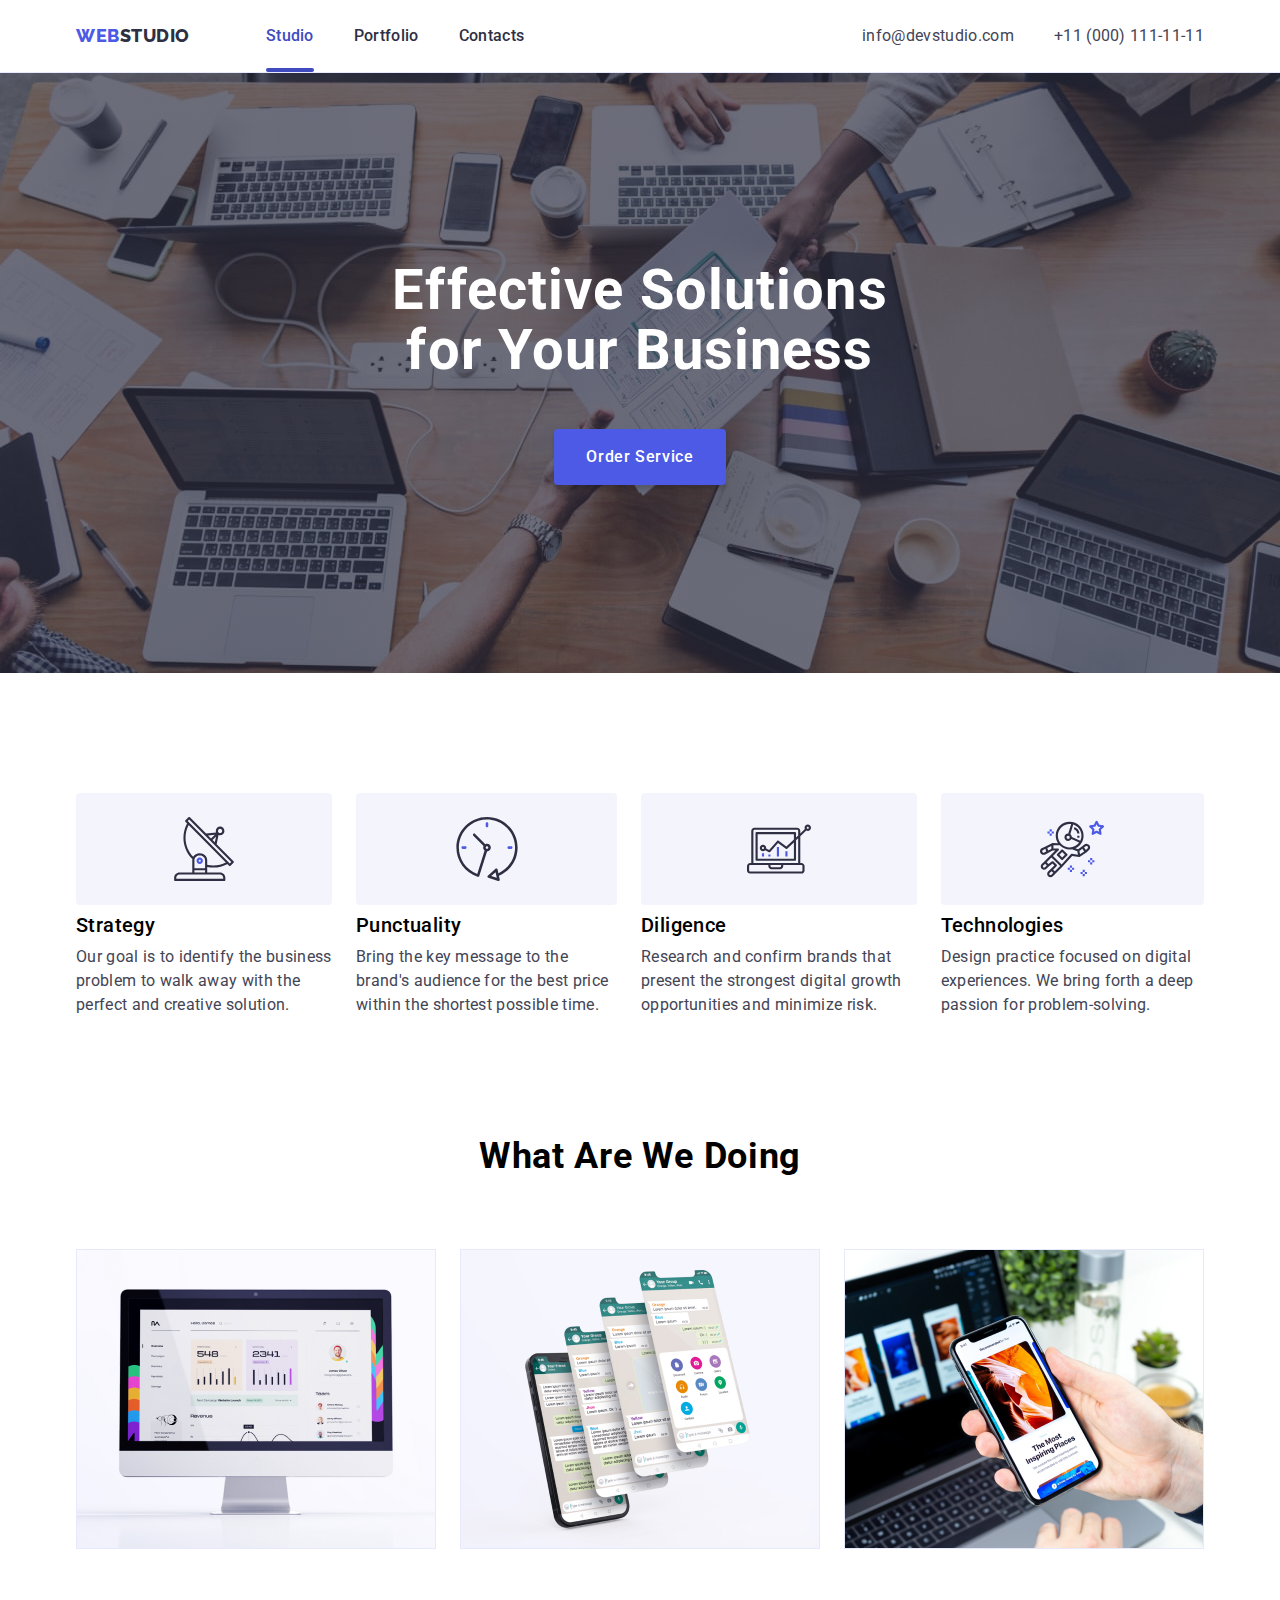
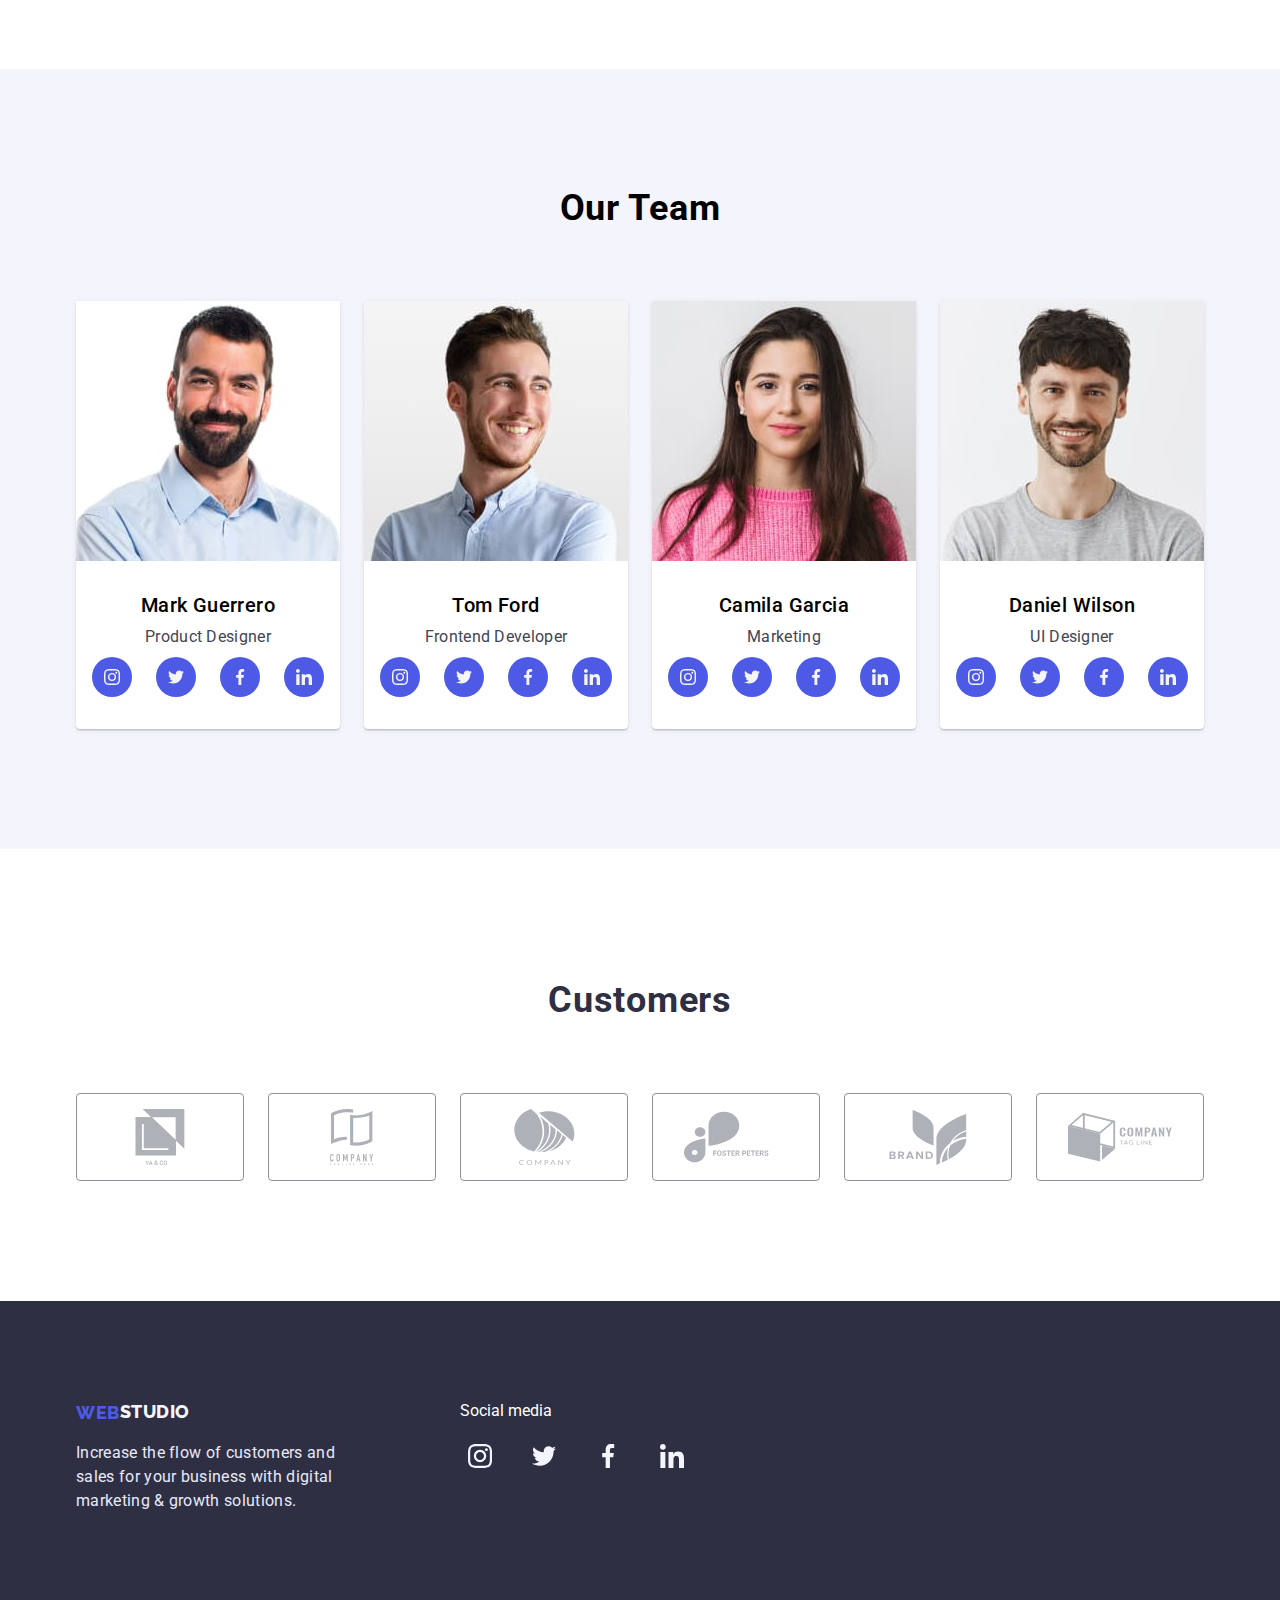
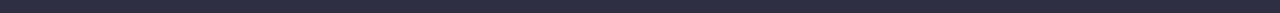
==== commit 9790efb2: "Last update" ====
--- a/index.html
+++ b/index.html
@@ -409,7 +409,7 @@
         </div>
       </div>
     </footer>
-    <div class="backdrop" data-modal>
+    <div class="backdrop is-hidden" data-modal>
       <div class="modal">
         <button type="button" data-modal-close class="modal-close">
           <svg class="modal-close-svg">
--- a/css/styles.css
+++ b/css/styles.css
@@ -106,13 +106,13 @@
   letter-spacing: 0.02em;
   color: var(--text-color);
   position: relative;
+  transition-property: color;
+  transition-duration: 250ms;
+  transition-timing-function: cubic-bezier(0.4, 0, 0.2, 1);
 }
 .header-link:hover,
 .header-link:focus {
   color: var(--dop-color);
-  transition-property: color;
-  transition-duration: 250ms;
-  transition-timing-function: cubic-bezier(0.4, 0, 0.2, 1);
 }
 .active {
   color: var(--dop-color);
@@ -149,13 +149,13 @@
   line-height: 1.5;
   letter-spacing: 0.02em;
   color: var(--text-mini-color);
+  transition-property: color;
+  transition-duration: 250ms;
+  transition-timing-function: cubic-bezier(0.4, 0, 0.2, 1);
 }
 .header-mail:hover,
 .header-mail:focus {
   color: var(--dop-color);
-  transition-property: color;
-  transition-duration: 250ms;
-  transition-timing-function: cubic-bezier(0.4, 0, 0.2, 1);
 }
 .header-tel {
   /* font-family: "Roboto"; */
@@ -234,13 +234,13 @@
   box-shadow: 0px 4px 4px rgba(0, 0, 0, 0.15);
   border-radius: 4px;
   border: 0;
+  transition-property: background-color;
+  transition-duration: 250ms;
+  transition-timing-function: cubic-bezier(0.4, 0, 0.2, 1);
 }
 .hero-button:hover,
 .hero-button:focus {
   background: var(--dop-color);
-  transition-property: background-color;
-  transition-duration: 250ms;
-  transition-timing-function: cubic-bezier(0.4, 0, 0.2, 1);
 }
 .info {
   padding: 120px 0 0 0;
@@ -378,13 +378,13 @@
   height: 100%;
   border-radius: 50%;
   background-color: #4d5ae5;
+  transition-property: background-color;
+  transition-duration: 250ms;
+  transition-timing-function: cubic-bezier(0.4, 0, 0.2, 1);
 }
 .team-social-link:hover,
 .team-social-link:focus {
   background-color: #404bbf;
-  transition-property: background-color;
-  transition-duration: 250ms;
-  transition-timing-function: cubic-bezier(0.4, 0, 0.2, 1);
 }
 .team-social-icon {
 }
@@ -419,13 +419,13 @@
   border: 1px solid #8e8f99;
   border-radius: 4px;
   box-sizing: border-box;
+  transition-property: border;
+  transition-duration: 250ms;
+  transition-timing-function: cubic-bezier(0.4, 0, 0.2, 1);
 }
 .castomers-item:hover,
 .castomers-item:focus {
   border: 1px solid #404bbf;
-  transition-property: border;
-  transition-duration: 250ms;
-  transition-timing-function: cubic-bezier(0.4, 0, 0.2, 1);
 }
 .castomers-link {
   display: flex;
@@ -434,14 +434,14 @@
   width: 100%;
   height: 100%;
   fill: #afb1b8;
+  transition-property: color fill;
+  transition-duration: 250ms;
+  transition-timing-function: cubic-bezier(0.4, 0, 0.2, 1);
 }
 .castomers-link:hover,
 .castomers-link:focus {
-  color: #404bbf;
+  /* color: #404bbf; */
   fill: #404bbf;
-  transition-property: color fill;
-  transition-duration: 250ms;
-  transition-timing-function: cubic-bezier(0.4, 0, 0.2, 1);
 }
 .castomers-icon {
 }
@@ -494,6 +494,9 @@
   /* flex: none;
     order: 1;
     flex-grow: 0; */
+  transition-property: color border background-color box-shadow;
+  transition-duration: 250ms;
+  transition-timing-function: cubic-bezier(0.4, 0, 0.2, 1);
 }
 .section-button:hover,
 .section-button:focus {
@@ -502,9 +505,6 @@
   background: var(--dop-color);
   box-shadow: 0px 3px 1px rgba(0, 0, 0, 0.1), 0px 2px 1px rgba(0, 0, 0, 0.08),
     0px 2px 2px rgba(0, 0, 0, 0.12);
-  transition-property: color border background-color box-shadow;
-  transition-duration: 250ms;
-  transition-timing-function: cubic-bezier(0.4, 0, 0.2, 1);
 }
 .section-items {
   margin: 0;
@@ -518,15 +518,15 @@
   border-left: 1px solid #e7e9fc;
   border-bottom: 1px solid #e7e9fc;
   border-right: 1px solid #e7e9fc;
+  transition-property: border;
+  transition-duration: 250ms;
+  transition-timing-function: cubic-bezier(0.4, 0, 0.2, 1);
 }
 .section-items-element:hover,
 .section-items-element:focus {
   border-left: 1px solid var(--white-color);
   border-bottom: 1px solid var(--white-color);
   border-right: 1px solid var(--white-color);
-  transition-property: border;
-  transition-duration: 250ms;
-  transition-timing-function: cubic-bezier(0.4, 0, 0.2, 1);
 }
 .section-items-item {
   /* background: var(--white-color);
@@ -549,15 +549,15 @@
 .sectionitems-item-link-container {
   background: var(--white-color);
   box-shadow: 0px 1px 6px rgba(46, 47, 66, 0.08);
+  transition-property: backhround-color box-shadow;
+  transition-duration: 250ms;
+  transition-timing-function: cubic-bezier(0.4, 0, 0.2, 1);
 }
 .sectionitems-item-link-container:hover,
 .sectionitems-item-link-container:focus {
   background: var(--white-color);
   box-shadow: 0px 1px 6px rgba(46, 47, 66, 0.08),
     0px 1px 1px rgba(46, 47, 66, 0.16), 0px 2px 1px rgba(46, 47, 66, 0.08);
-  transition-property: backhround-color box-shadow;
-  transition-duration: 250ms;
-  transition-timing-function: cubic-bezier(0.4, 0, 0.2, 1);
 }
 .section-items-item-title {
   /* font-family: 'Roboto'; */
@@ -680,13 +680,13 @@
   height: 40px;
   border-radius: 50%;
   /* background-color: var(--logo-color); */
+  transition-property: background-color;
+  transition-duration: 250ms;
+  transition-timing-function: cubic-bezier(0.4, 0, 0.2, 1);
 }
 .footer-link:hover,
 .footer-link:focus {
   background-color: #31d0aa;
-  transition-property: background-color;
-  transition-duration: 250ms;
-  transition-timing-function: cubic-bezier(0.4, 0, 0.2, 1);
 }
 .footer-icon {
   width: 24px;
@@ -699,6 +699,7 @@
   position: fixed;
   top: 0;
   left: 0;
+  transition: opacity 0.250ms, visibility 0.250ms linear ;
 }
 .modal {
   width: 408px;
@@ -708,18 +709,19 @@
   top: 50%;
   transform: translate(-50%, -50%);
   background: #fcfcfc;
-  box-shadow: 0px 1px 1px rgba(0, 0, 0, 0.14), 0px 1px 3px rgba(0, 0, 0, 0.12),
+  box-shadow: 0px 1px 1px rgba(0, 0, 0,   0.14), 0px 1px 3px rgba(0, 0, 0, 0.12),
     0px 2px 1px rgba(0, 0, 0, 0.2);
   border-radius: 4px;
 }
 .modal-close-svg {
   width: 8px;
-  height: 8px;
+  height: 8px; 
+  fill: currentColor;
 }
 .modal-close {
   width: 24px;
   height: 24px;
-  background: #e7e9fc;
+  /* background-color: #e7e9fc; */
   border: 1px solid rgba(0, 0, 0, 0.1);
   display: flex;
   justify-content: center;
@@ -727,6 +729,14 @@
   border-radius: 50%;
   margin: 24px;
   margin-left: auto;
+  color: #000;
+}
+.modal-close:hover,
+.modal-close:focus {
+  background: #404bbf;
+  border-radius: 50%;
+  border: 1px solid var(--dop-color);
+  color: #E7E9FC
 }
 .is-hidden {
   opacity: 0;
